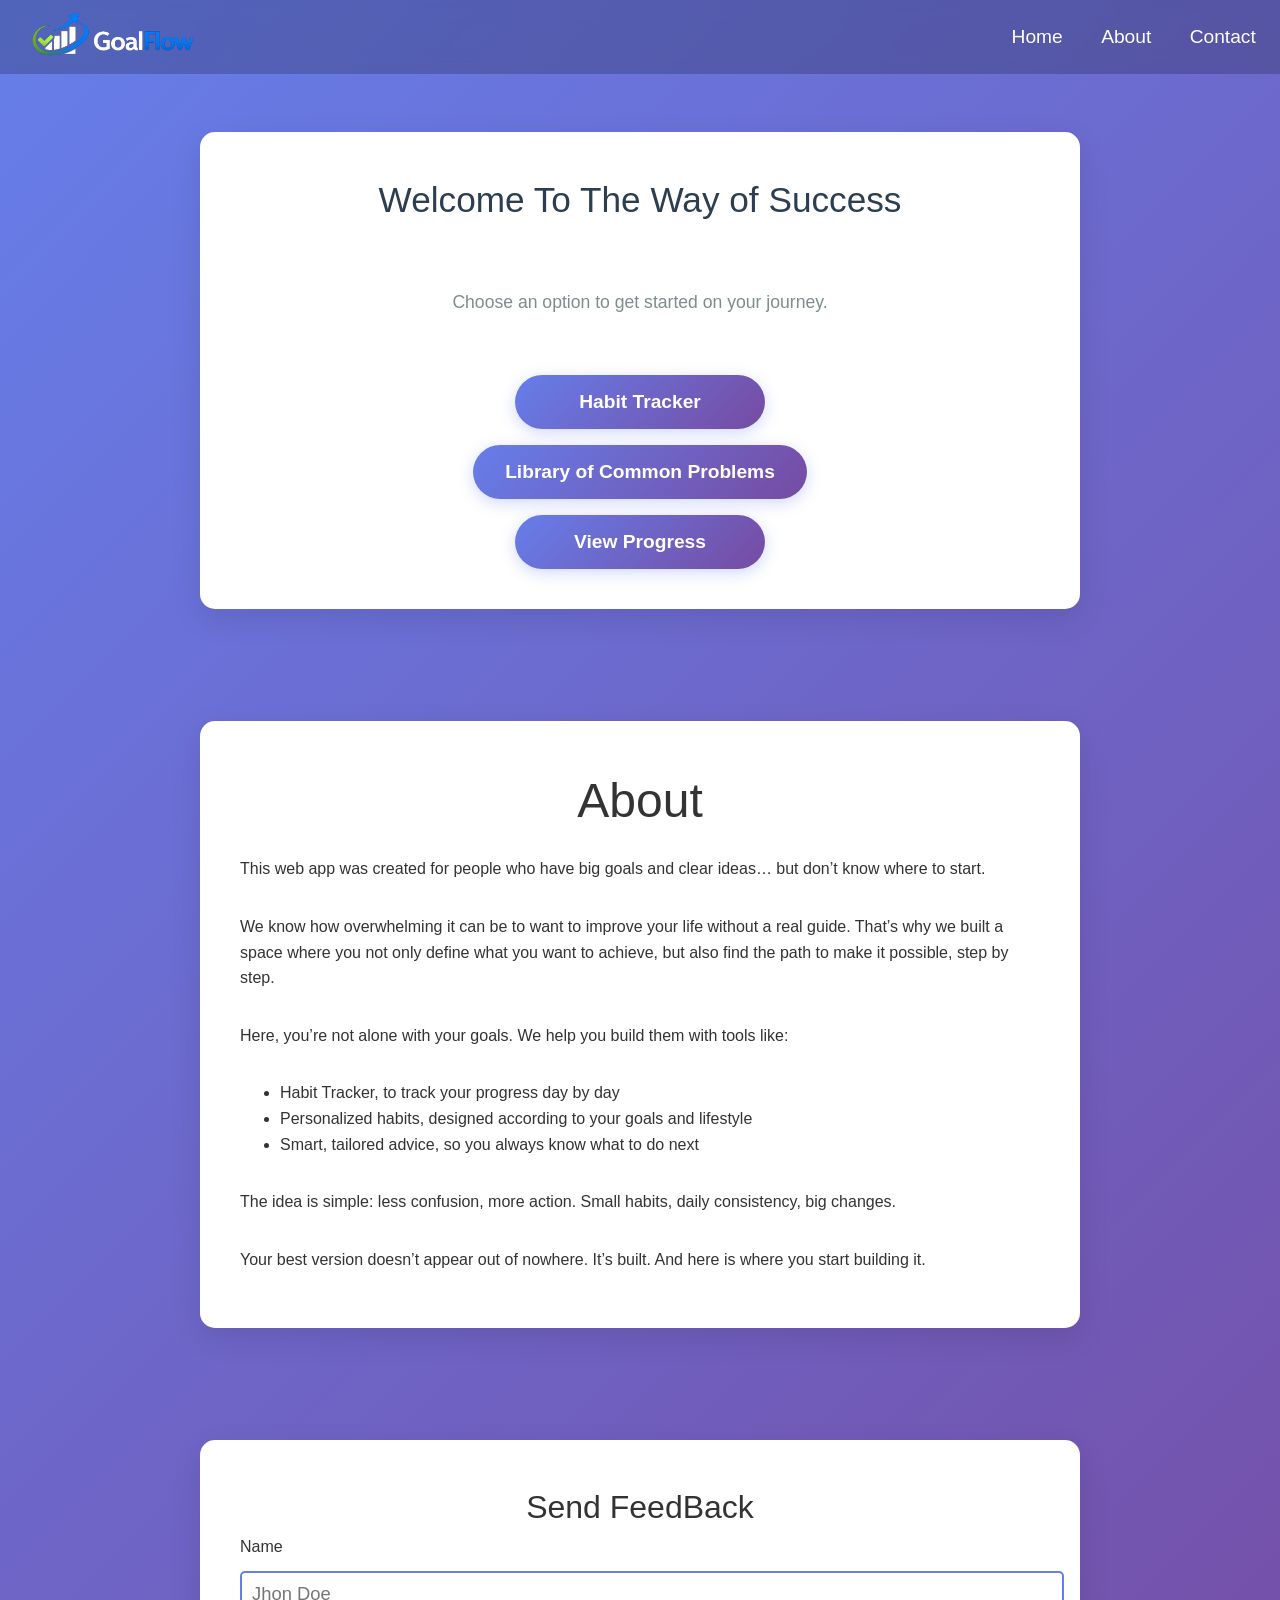
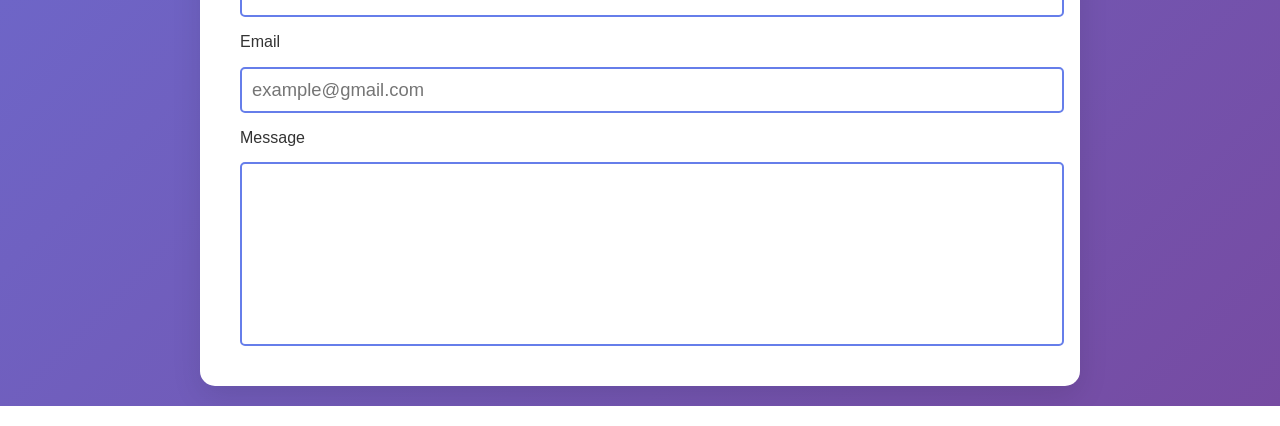
==== index.html @ f910bf0f "I fix the index.html" ====
<!DOCTYPE html>
<html lang="en">
<head>
    <meta charset="UTF-8">
    <meta name="viewport" content="width=device-width, initial-scale=1.0">
    <title>Document</title>
    <link rel="stylesheet" href="styles/home.css">
</head>
<body>
    <div class="banner">
        <img class="logo-banner" src="images/logo.png" alt="Logo">
        <a href="home.html">Home</a>
        <a href="#about">About</a>
        <a href="#contact">Contact</a>
    </div>
    <div class="home-card">
      <h1>Welcome To The Way of Success</h1>
      <p class="sub-hc">Choose an option to get started on your journey.</p>      <div class="btns-container">
          <button id="habit-tracker-btn" class="btn">
                Habit Tracker
          </button>
          <button id="library-btn" class="btn">
                Library of Common Problems
          </button>
          <button id="settings-btn" class="btn">
              View Progress
          </button>
      </div>
    </div>
    <div id="about">
      <h2 class="subtitle">About</h2>
      <p>This web app was created for people who have big goals and clear ideas… but don’t know where to start.</p>
      <p>We know how overwhelming it can be to want to improve your life without a real guide. That’s why we built a space where you not only define what you want to achieve, but also find the path to make it possible, step by step.</p>
      <p>Here, you’re not alone with your goals. We help you build them with tools like:</p>
      <ul class="list-of-ft">
        <li>Habit Tracker, to track your progress day by day</li>
        <li>Personalized habits, designed according to your goals and lifestyle</li>
        <li>Smart, tailored advice, so you always know what to do next</li>
      </ul>
      <p>The idea is simple: less confusion, more action.
Small habits, daily consistency, big changes.</p>
      <p>Your best version doesn’t appear out of nowhere. It’s built. And here is where you start building it.</p>
    </div>
    <div id="contact">
      <h2 class="subtitle sf">Send FeedBack</h2>
      <form class="formulario">
        <label>Name</label>
        <input class="form-input" type="name" name="" placeholder="Jhon Doe">
        <label for="">Email</label>
        <input class="form-input" type="email" name="" placeholder="example@gmail.com">
        <label for="">Message</label>
        <textarea class="form-input ta" rows="10" cols=""></textarea>
      </form>
    </div>
    <script src="scripts/home.js"></script>
</body>
</html>
---- styles/home.css ----
body {
    font-family: 'Segoe UI', Tahoma, Geneva, Verdana, sans-serif;
    color: #333;
    background: linear-gradient(135deg, #667eea 0%, #764ba2 100%);
    min-height: 100vh;
    margin: 0;
    padding: 20px;
    line-height: 1.6;
}

.banner {
    position: fixed;
    top: 0;
    left: 0;
    right: 0;
    display: flex;
    flex-direction: row;
    justify-content: flex-end;
    align-items: center;
    padding: 5px;
    background-color: rgba(0, 0, 0, 0.2);
    backdrop-filter: blur(10px);
    height: 4em;
    z-index: 100;
}

.logo-banner {
    margin-left: 1em;
    align-self: flex-start;
    width: 200px;
    height: auto;
    margin-right: auto;
}

a {
    color: #fff;
    text-decoration: none;
    margin: 0 1em;
    font-size: 1.2em;
    transition: color 0.3s ease;
}

a:hover {
    color: #ff6f61;
}

.home-card {
    background-color: #fff;
    padding: 2.5em;
    border-radius: 15px;
    box-shadow: 0 10px 30px rgba(0,0,0,0.1);
    margin: auto;
    margin-top: 7rem; /* to account for fixed banner */
    width: 70vw;
    max-width: 800px;
    display: flex;
    flex-direction: column;
    gap: 1.5em;
    text-align: center;
}

h1 {
    text-align: center;
    color: #2c3e50;
    margin: 0 0 0.5em 0;
    font-size: 2.2em;
    font-weight: 300;
}

.sub-hc {
    text-align: center;
    color: #7f8c8d;
    font-size: 1.1em;
    margin-bottom: 2em;
}

.btns-container {
    display: flex;
    flex-direction: column;
    gap: 1em;
    align-items: center;
}

.btn {
    background: linear-gradient(135deg, #667eea, #764ba2);
    color: white;
    border: none;
    padding: 1rem 2rem;
    font-size: 1.2em;
    font-weight: 600;
    border-radius: 50px;
    cursor: pointer;
    transition: all 0.3s ease;
    box-shadow: 0 4px 15px rgba(102, 126, 234, 0.3);
    min-width: 250px;
}

.btn:hover {
    transform: translateY(-2px);
    box-shadow: 0 6px 20px rgba(102, 126, 234, 0.4);
}

.btn:active {
    transform: translateY(0);
    box-shadow: 0 2px 10px rgba(102, 126, 234, 0.3);
}

/* Mobile responsiveness */
@media (max-width: 768px) {
    body {
        padding: 10px;
    }

    .home-card {
        padding: 1.5em;
        width: 95vw;
        margin-top: 60px;
    }

    h1 {
        font-size: 1.8em;
    }

    .btn {
        width: 100%;
        padding: 1.2rem;
    }
}

#about {
    background-color: #fff;
    padding: 2.5em;
    border-radius: 15px;
    box-shadow: 0 10px 30px rgba(0,0,0,0.1);
    margin: auto;
    margin-top: 7rem; /* to account for fixed banner */
    width: 70vw;
    max-width: 800px;
    display: flex;
    flex-direction: column;
    text-align: left;
}

.subtitle {
  line-height: 0;
  font-size: 3em;
  font-weight: 100;
  text-align: center;
}

.list-of-ft{
  text-align: left;
}

#contact {    
    background-color: #fff;
    padding: 2.5em;
    border-radius: 15px;
    box-shadow: 0 10px 30px rgba(0,0,0,0.1);
    margin: auto;
    margin-top: 7rem; /* to account for fixed banner */
    width: 70vw;
    max-width: 800px;
    display: flex;
    flex-direction: column;
    text-align: left;
}

.formulario {
  display: flex;
  flex-direction: column;
  gap: 12px;
}

.sf {
  font-size: 2em;
}

.form-input {
  width: 100%;
  border-radius: 5px;
  border: none;
  border: 2px solid #667eea;

  padding: 10px;
  font-size: 1.15em;
}

.ta {
  resize: none;
}
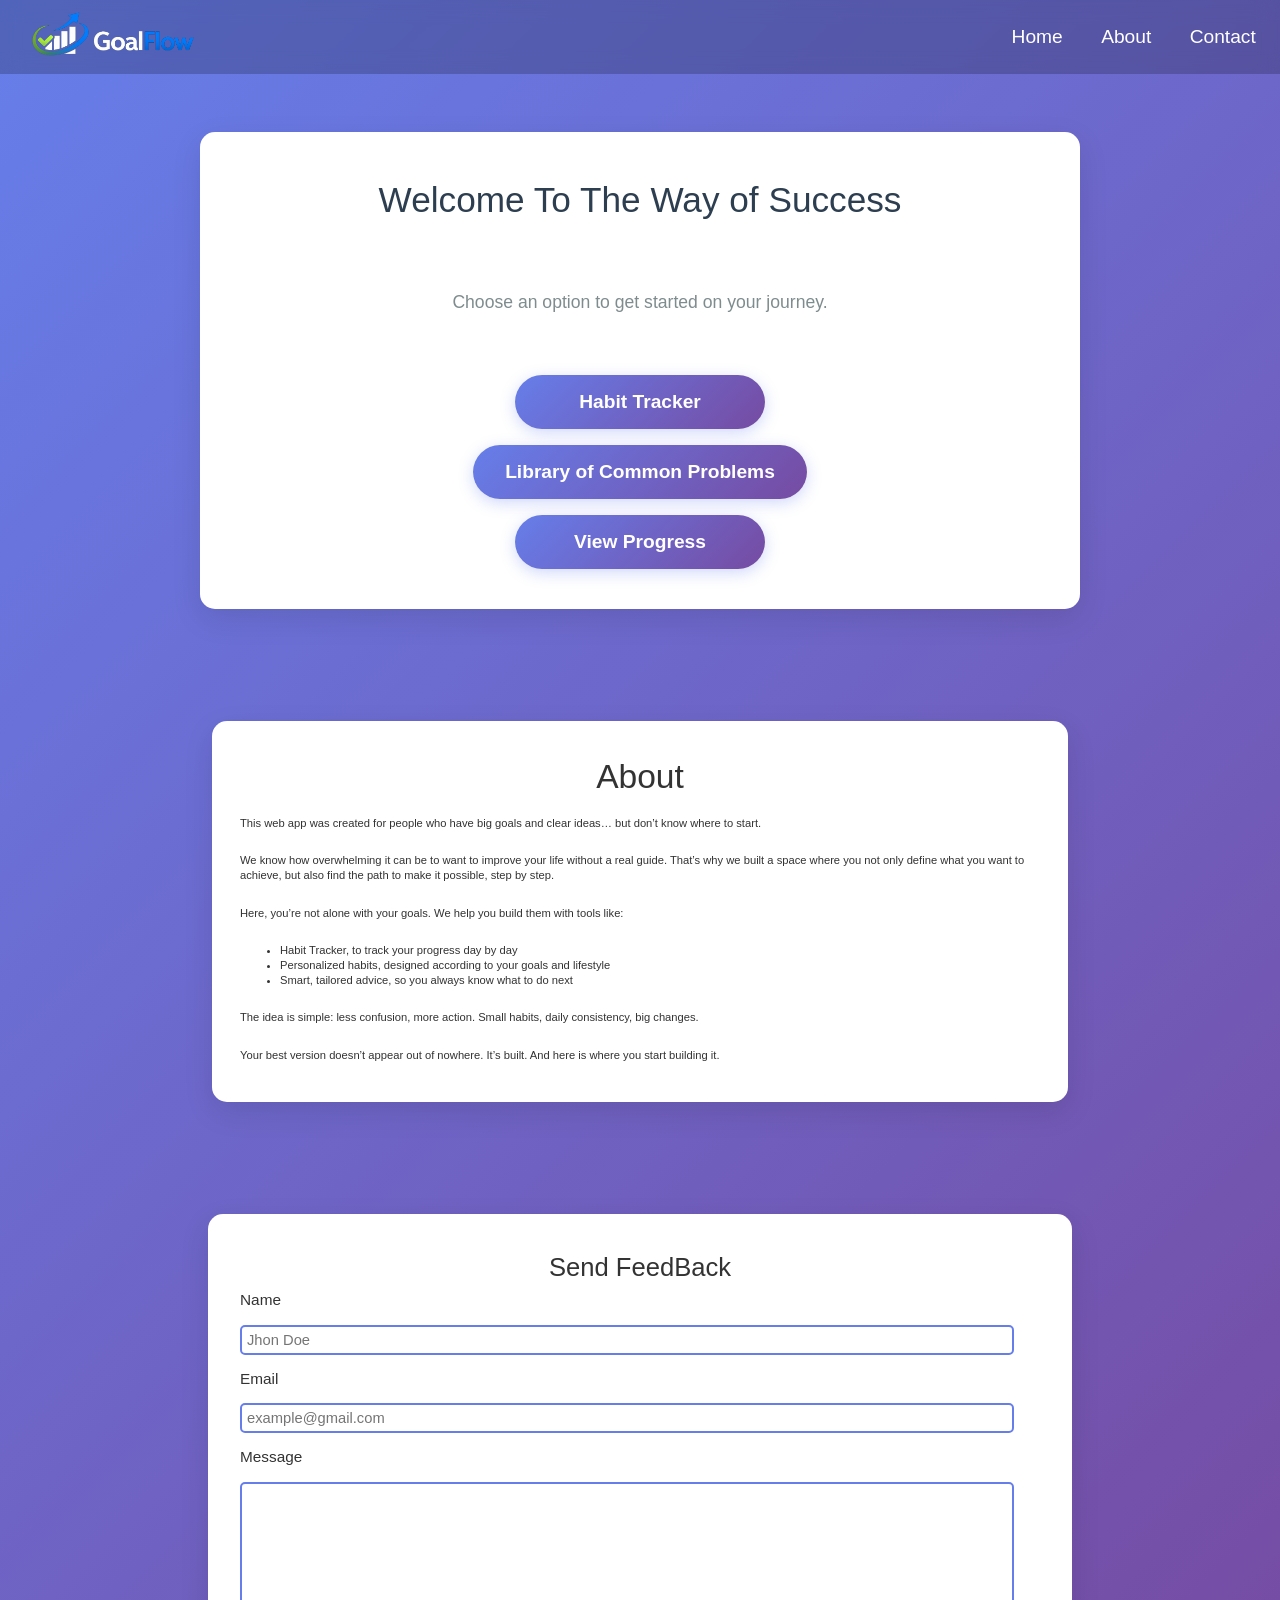
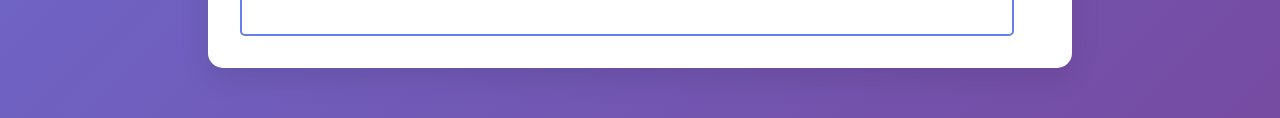
==== commit 7bce17eb: "I fix the link in the index page to go to the same index page" ====
--- a/index.html
+++ b/index.html
@@ -9,7 +9,7 @@
 <body>
     <div class="banner">
         <img class="logo-banner" src="images/logo.png" alt="Logo">
-        <a href="home.html">Home</a>
+        <a href="index.html">Home</a>
         <a href="#about">About</a>
         <a href="#contact">Contact</a>
     </div>
--- a/styles/home.css
+++ b/styles/home.css
@@ -105,28 +105,6 @@
     box-shadow: 0 2px 10px rgba(102, 126, 234, 0.3);
 }
 
-/* Mobile responsiveness */
-@media (max-width: 768px) {
-    body {
-        padding: 10px;
-    }
-
-    .home-card {
-        padding: 1.5em;
-        width: 95vw;
-        margin-top: 60px;
-    }
-
-    h1 {
-        font-size: 1.8em;
-    }
-
-    .btn {
-        width: 100%;
-        padding: 1.2rem;
-    }
-}
-
 #about {
     background-color: #fff;
     padding: 2.5em;
@@ -189,3 +167,67 @@
 .ta {
   resize: none;
 }
+
+/* Mobile responsiveness */
+@media (max-width: 600px) {
+    body {
+        padding: 10px;
+    }
+
+    .logo-banner {
+      width: 150px;
+    }
+
+    a {
+      font-size: 1em;
+    }
+
+    .home-card {
+        padding: 1.5em;
+        width: 80vw;
+        height: 400px;
+        margin-top: 80px;
+        gap: 0;
+    }
+
+    h1 {
+        font-size: 1.8em;
+        margin: 0;
+    }
+
+    .sub-hc {
+      margin-bottom: 1em;
+    }
+
+    .btn {
+        width: 95%;
+        padding: 1.2rem;
+        font-size: 1.1em;
+        min-width: 225px;
+    } 
+
+    }
+    
+    #about {
+      font-size: 0.7em;
+      width: 80vw;
+      line-height: 15px;
+    }
+    
+    #contact{
+      font-size: 0.8em;
+      width: 80vw;
+      margin-bottom: 30px;
+    }
+    
+    .form-input {
+      width: 95%;
+      padding: 5px;
+    }
+    
+    label {
+      font-size: 1.2em;
+    }
+
+}
+
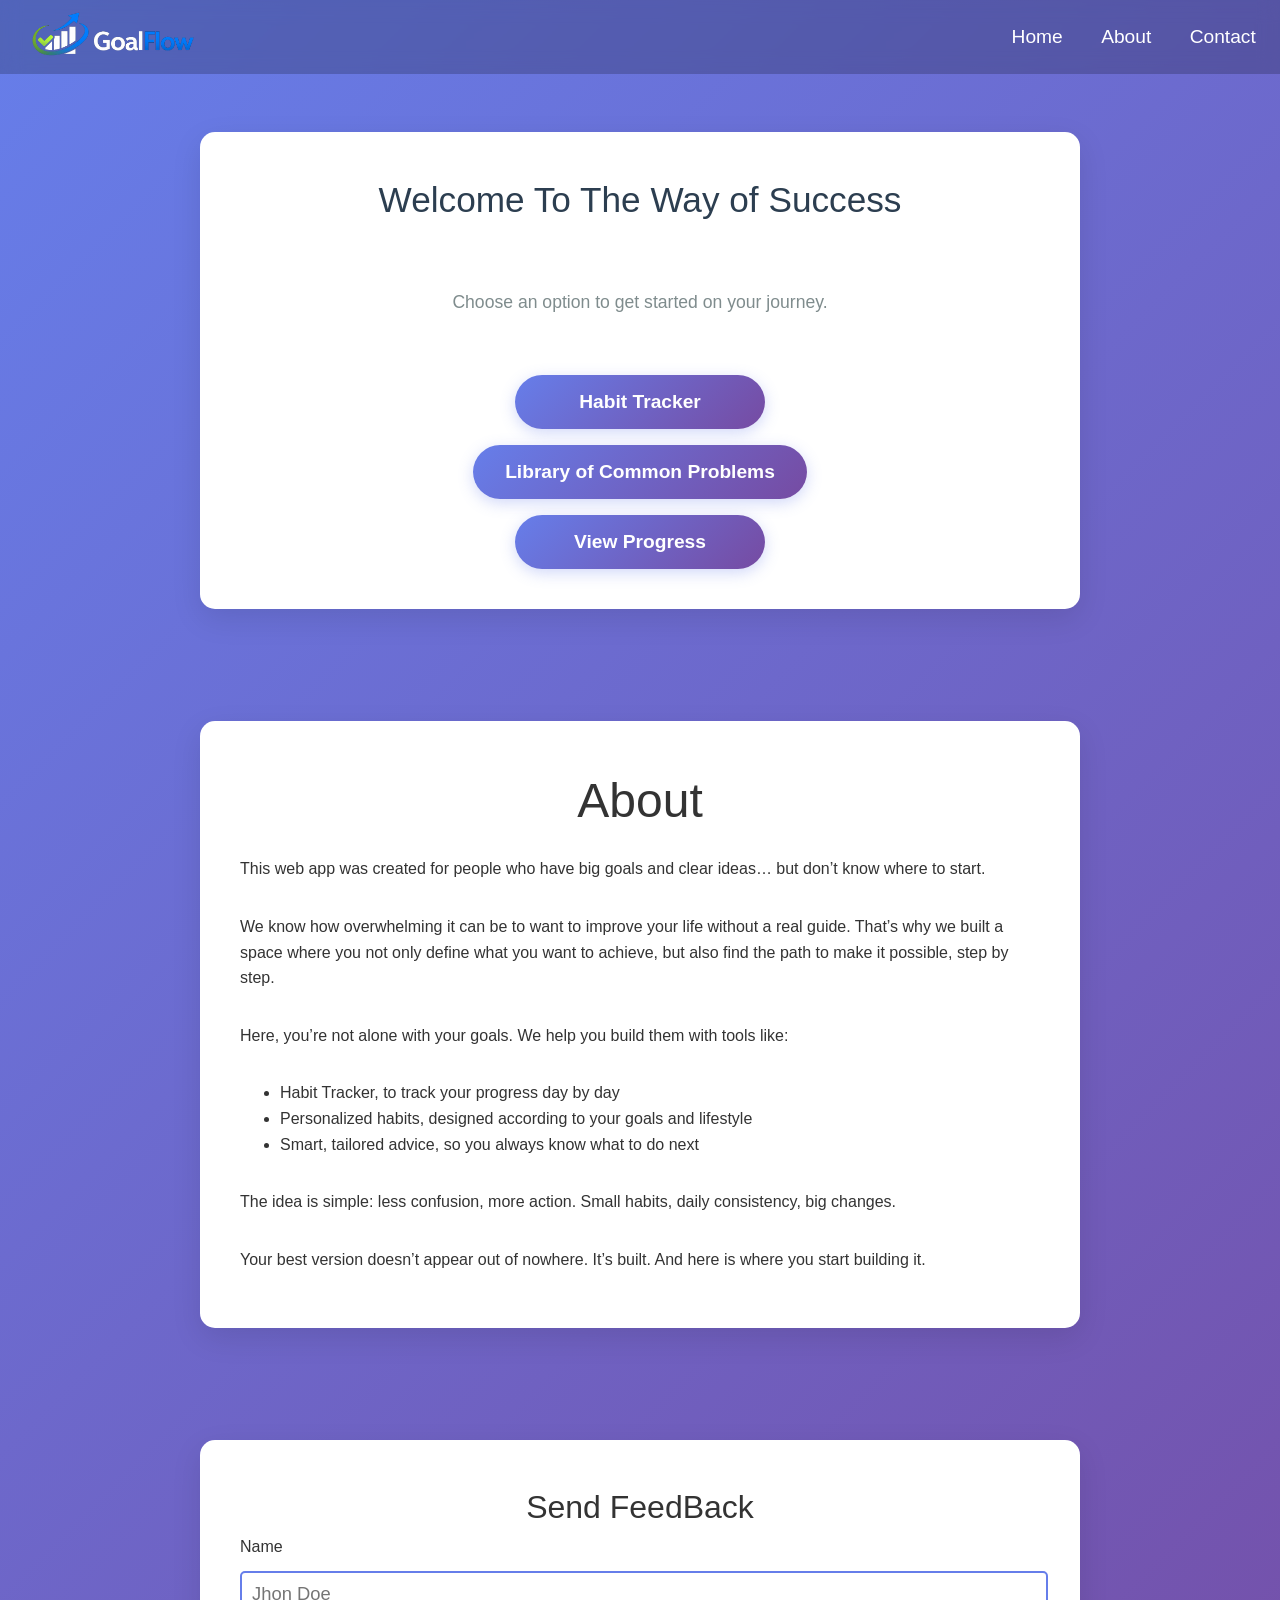
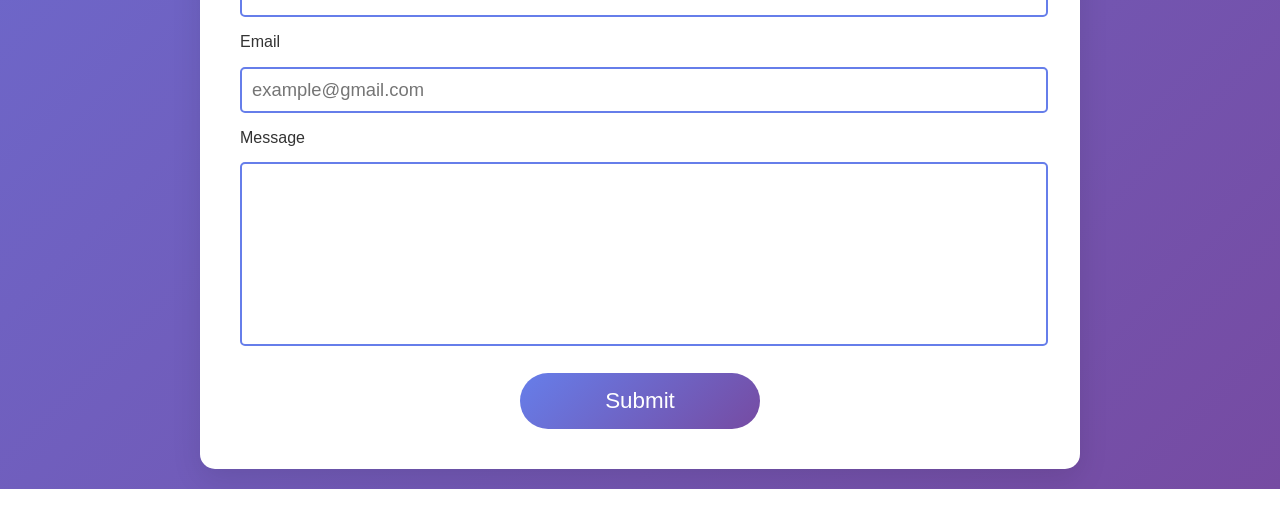
==== commit 2c18a845: "I add a button of submit to the form wich i forgot to do it and make the buttons look better on phon" ====
--- a/index.html
+++ b/index.html
@@ -50,6 +50,7 @@
         <input class="form-input" type="email" name="" placeholder="example@gmail.com">
         <label for="">Message</label>
         <textarea class="form-input ta" rows="10" cols=""></textarea>
+        <input class="submit" type="submit" name="" value="Submit">
       </form>
     </div>
     <script src="scripts/home.js"></script>
--- a/styles/home.css
+++ b/styles/home.css
@@ -117,6 +117,7 @@
     display: flex;
     flex-direction: column;
     text-align: left;
+    font-size: 1em;
 }
 
 .subtitle {
@@ -155,7 +156,7 @@
 }
 
 .form-input {
-  width: 100%;
+  width: 98%;
   border-radius: 5px;
   border: none;
   border: 2px solid #667eea;
@@ -166,6 +167,25 @@
 
 .ta {
   resize: none;
+}
+
+.submit {
+  padding: 15px;
+  width: 30%;
+  background: linear-gradient(135deg, #667eea 0%, #764ba2 100%);
+  color: #fff;
+  border-radius: 100px;
+  border: none;
+  
+  align-self: center;
+  margin-top: 15px;
+  font-size: 1.4em;
+
+  transition: ease 0.3s;
+}
+
+.submit:hover {
+  box-shadow: 0 0 10px 2px #0004
 }
 
 /* Mobile responsiveness */
@@ -196,7 +216,8 @@
     }
 
     .sub-hc {
-      margin-bottom: 1em;
+      margin-bottom: 2em;
+      font-size: 0.8em;
     }
 
     .btn {
@@ -205,8 +226,6 @@
         font-size: 1.1em;
         min-width: 225px;
     } 
-
-    }
     
     #about {
       font-size: 0.7em;
@@ -229,5 +248,11 @@
       font-size: 1.2em;
     }
 
-}
-
+    .submit {
+      width: 100px;
+      font-size: 1.2em;
+      padding: 10px
+    }
+
+}
+
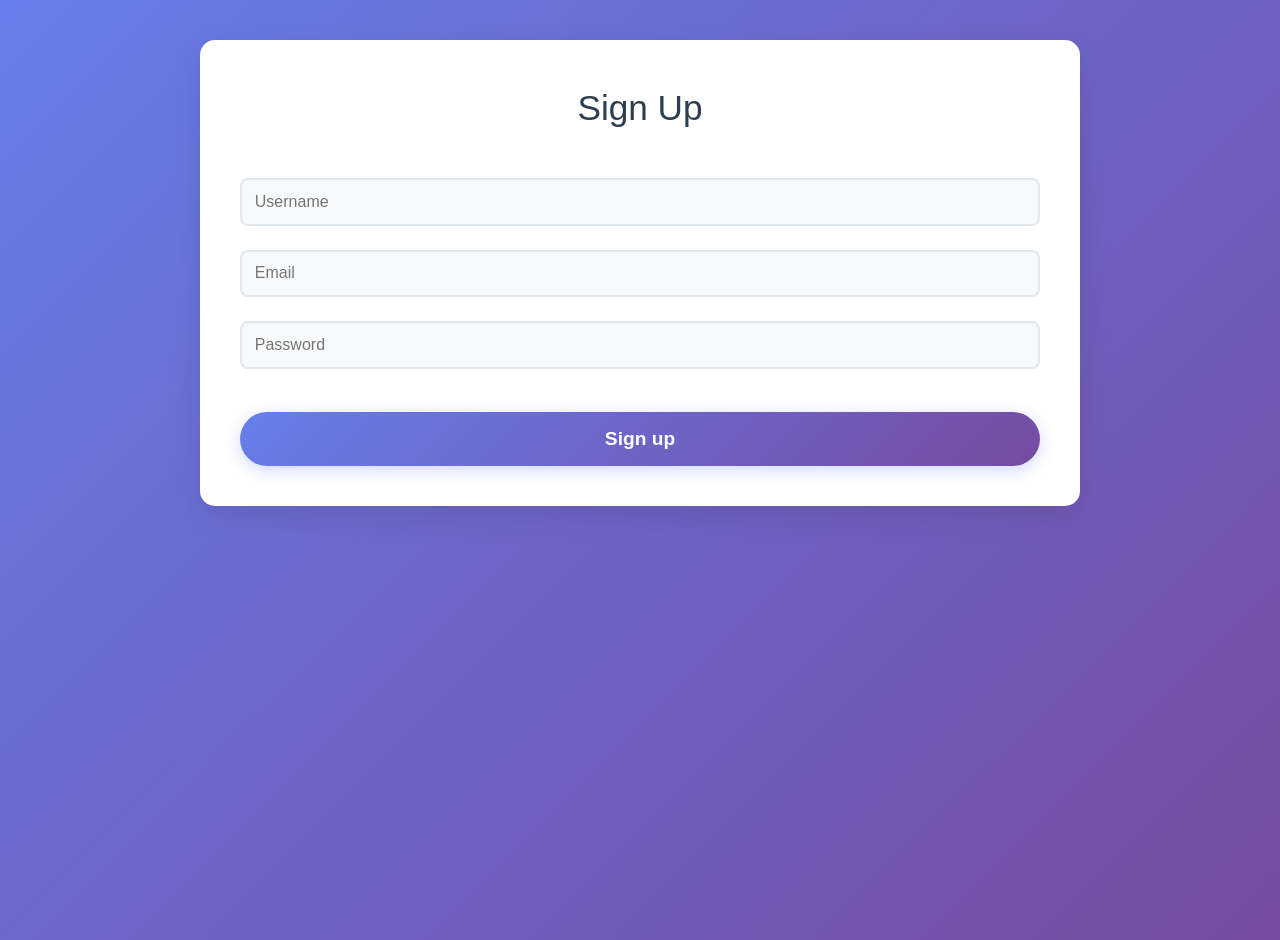
==== commit 96dec9d8: "Now it has the algotithm which personalize the habits and advice based on you" ====
--- a/index.html
+++ b/index.html
@@ -4,55 +4,16 @@
     <meta charset="UTF-8">
     <meta name="viewport" content="width=device-width, initial-scale=1.0">
     <title>Document</title>
-    <link rel="stylesheet" href="styles/home.css">
+    <link rel="stylesheet" href="styles/signup.css">
 </head>
 <body>
-    <div class="banner">
-        <img class="logo-banner" src="images/logo.png" alt="Logo">
-        <a href="index.html">Home</a>
-        <a href="#about">About</a>
-        <a href="#contact">Contact</a>
-    </div>
-    <div class="home-card">
-      <h1>Welcome To The Way of Success</h1>
-      <p class="sub-hc">Choose an option to get started on your journey.</p>      <div class="btns-container">
-          <button id="habit-tracker-btn" class="btn">
-                Habit Tracker
-          </button>
-          <button id="library-btn" class="btn">
-                Library of Common Problems
-          </button>
-          <button id="settings-btn" class="btn">
-              View Progress
-          </button>
-      </div>
-    </div>
-    <div id="about">
-      <h2 class="subtitle">About</h2>
-      <p>This web app was created for people who have big goals and clear ideas… but don’t know where to start.</p>
-      <p>We know how overwhelming it can be to want to improve your life without a real guide. That’s why we built a space where you not only define what you want to achieve, but also find the path to make it possible, step by step.</p>
-      <p>Here, you’re not alone with your goals. We help you build them with tools like:</p>
-      <ul class="list-of-ft">
-        <li>Habit Tracker, to track your progress day by day</li>
-        <li>Personalized habits, designed according to your goals and lifestyle</li>
-        <li>Smart, tailored advice, so you always know what to do next</li>
-      </ul>
-      <p>The idea is simple: less confusion, more action.
-Small habits, daily consistency, big changes.</p>
-      <p>Your best version doesn’t appear out of nowhere. It’s built. And here is where you start building it.</p>
-    </div>
-    <div id="contact">
-      <h2 class="subtitle sf">Send FeedBack</h2>
-      <form class="formulario">
-        <label>Name</label>
-        <input class="form-input" type="name" name="" placeholder="Jhon Doe">
-        <label for="">Email</label>
-        <input class="form-input" type="email" name="" placeholder="example@gmail.com">
-        <label for="">Message</label>
-        <textarea class="form-input ta" rows="10" cols=""></textarea>
-        <input class="submit" type="submit" name="" value="Submit">
-      </form>
-    </div>
-    <script src="scripts/home.js"></script>
+    <form class="signup-card">
+        <h2>Sign Up</h2>
+        <input class="form-control" type="text" placeholder="Username" required>
+        <input class="form-control" type="email" placeholder="Email" required>
+        <input class="form-control" type="password" placeholder="Password" required>
+        <input for="signup-card" value="Sign up" class="form-control btn" type="submit"></input>
+    </form>
+    <script src="scripts/signup.js"></script>
 </body>
-</html>
+</html>
--- a/styles/signup.css
+++ b/styles/signup.css
@@ -0,0 +1,75 @@
+body {
+    font-family: 'Segoe UI', Tahoma, Geneva, Verdana, sans-serif;
+    color: #333;
+    background: linear-gradient(135deg, #667eea 0%, #764ba2 100%);
+    min-height: 100vh;
+    margin: 0;
+    padding: 20px;
+    line-height: 1.6;
+}
+
+.signup-card {
+    background-color: #fff;
+    padding: 2.5em;
+    border-radius: 15px;
+    box-shadow: 0 10px 30px rgba(0,0,0,0.1);
+    margin: auto;
+    margin-top: 20px;
+    width: 70vw;
+    max-width: 800px;
+    display: flex;
+    flex-direction: column;
+    gap: 1.5em;
+}
+
+.signup-card h2 {
+    text-align: center;
+    color: #2c3e50;
+    margin: 0 0 0.5em 0;
+    font-size: 2.2em;
+    font-weight: 300;
+}
+
+.form-control {
+    padding: 0.8rem;
+    font-size: 1rem;
+    width: 100%;
+    box-sizing: border-box;
+    border: 2px solid #e1e8ed;
+    border-radius: 8px;
+    background-color: #f8f9fa;
+    color: #2c3e50;
+    transition: all 0.3s ease;
+}
+
+.form-control:focus {
+    outline: none;
+    border-color: #667eea;
+    background-color: #fff;
+    box-shadow: 0 0 0 3px rgba(102, 126, 234, 0.1);
+}
+
+.btn {
+    background: linear-gradient(135deg, #667eea, #764ba2);
+    color: white;
+    border: none;
+    padding: 1rem 2rem;
+    font-size: 1.2em;
+    font-weight: 600;
+    border-radius: 50px;
+    cursor: pointer;
+    transition: all 0.3s ease;
+    align-self: center;
+    box-shadow: 0 4px 15px rgba(102, 126, 234, 0.3);
+    margin-top: 1em;
+}
+
+.btn:hover {
+    transform: translateY(-2px);
+    box-shadow: 0 6px 20px rgba(102, 126, 234, 0.4);
+}
+
+.btn:active {
+    transform: translateY(0);
+    box-shadow: 0 2px 10px rgba(102, 126, 234, 0.3);
+}
